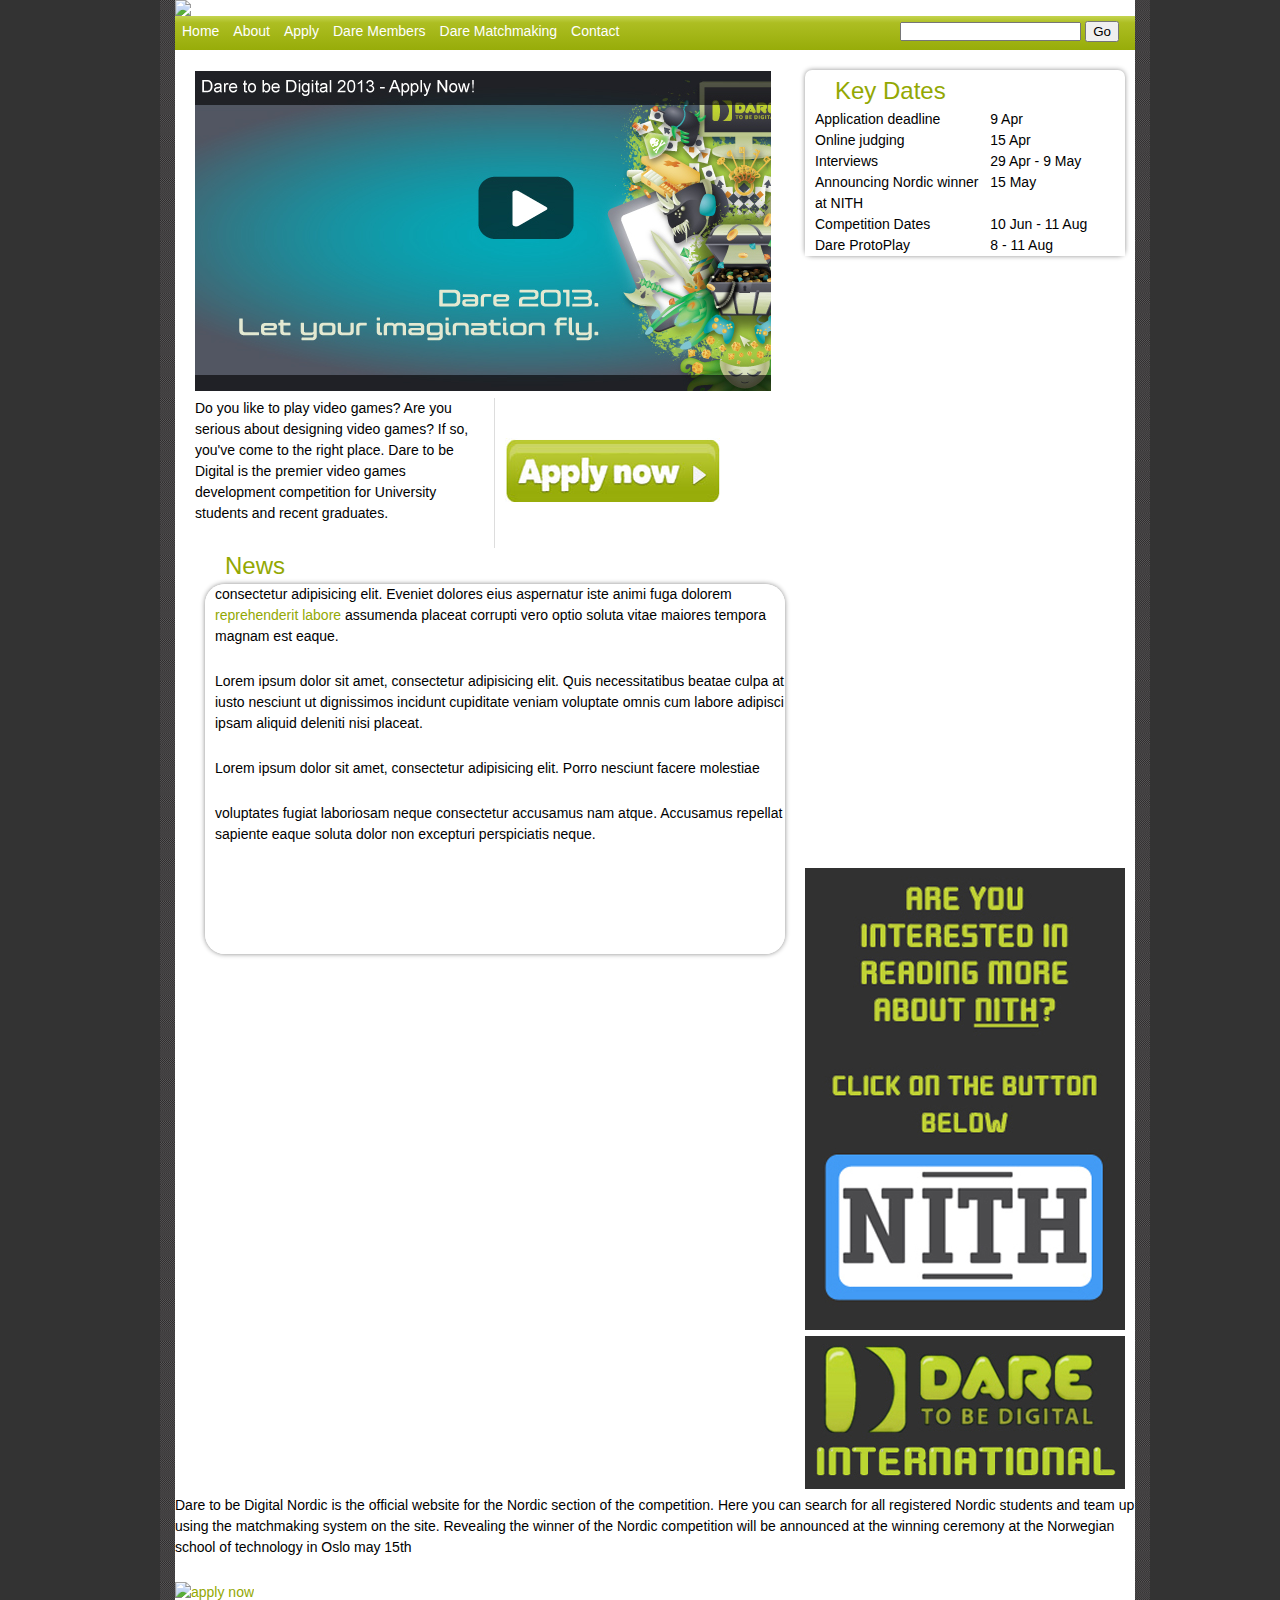
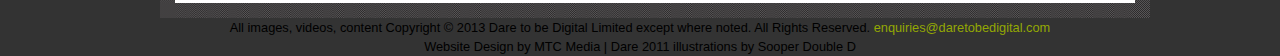
==== index.html @ fe2d6dc6 "about fix + youtube bilde + link" ====
﻿<!DOCTYPE HTML>
<html>
<head>
	<meta charset="UTF-8">
    <title>Dare to be Digital Nordic</title>
	<link rel="stylesheet" href="css/main.css" />
	<script type="text/javascript" src="http://ajax.googleapis.com/ajax/libs/jquery/1.4/jquery.min.js"></script>
	<script type="text/javascript" src="fancybox/jquery.fancybox-1.3.4.pack.js"></script>
	<link rel="stylesheet" type="text/css" href="fancybox/jquery.fancybox-1.3.4.css" media="screen" />
    <script type="text/javascript" src="fancybox/video.js"></script>
</head>

<body>
<div id="fb-root"></div>

<!-- Content wrapper -->
    <div id="wrapper">
<!-- Banner Top -->
	<header id="top">
		<div><img src="img/header_nordic1.jpg" alt="banner top"/></div>
	</header>

<!-- navi menue top -->
	<div class="navi-top cf">
    <ul>
        <li class="navi-object Home"><a href="index.html">Home</a></li>
        <li class="navi-object About"><a href="about.html">About</a></li>
        <li class="navi-object Apply"><a href="apply.html">Apply</a></li>
		<li class="navi-object Dare Members"><a href="daremembers.html">Dare Members</a></li>
		<li class="navi-object Dare Matchmaking"><a href="darematchmaking.html">Dare Matchmaking</a></li>
		<li class="navi-object Contact"><a href="contact.html">Contact</a></li>
        <li class="search"><form >
            <input type="text" />
                <button class="submit">Go</button>
        </form></li>
    </ul>
</div>
	
	<div class="content cf">
	
		<div class="primary-content">
    
    <!-- youtube link-->   <br>
	
	<a class="video"  title="Dare to be Digital - apply now" href="http://youtube.googleapis.com/v/7r63s5dVTlA?rel=0;autoplay=1"><img src="img/dareapplynowvideo.png" alt="youtubepicture" /></a>
	
<!-- section test mandag kveld. husk fiks bugg med høyde fjern br og legg til klasse navn -->    
	<div class="test cf main">
		<div class="textsection">	
			<p>Do you like to play video games? Are you serious about designing video games? If so, you've come to the right place. Dare to be Digital is the premier video games development competition for University students and recent graduates.</p>
		</div>
		<div class="illustration">
			<a href="http://www.daretobedigital.com/d2bd/login-or-register/login.php?accesscheck=apply-2013"><img src="img/applynowsmall.jpg" alt="apply now"></a>
		</div>
	</div>	
	<!-- end of section test fra mandag -->	
	
		<h2>News</h2>	
		<div id="newsbox">
            <ul class="newsfeed">
	            <li><p>consectetur adipisicing elit. Eveniet dolores eius aspernatur iste animi fuga dolorem <a href="#">reprehenderit labore</a> assumenda placeat corrupti vero optio soluta vitae maiores tempora magnam est eaque.</p></li>
                <li><p>Lorem ipsum dolor sit amet, consectetur adipisicing elit. Quis necessitatibus beatae culpa at iusto nesciunt ut dignissimos incidunt cupiditate veniam voluptate omnis cum labore adipisci ipsam aliquid deleniti nisi placeat.</p></li>
                <li><p>Lorem ipsum dolor sit amet, consectetur adipisicing elit. Porro nesciunt facere molestiae</p> <p>voluptates fugiat laboriosam neque consectetur accusamus nam atque. Accusamus repellat sapiente eaque soluta dolor non excepturi perspiciatis neque.</p></li>
            </ul>
		</div>
            
	    </div>
	    <div class="sidebar">

	        <div class="events">
                <h2>Key Dates</h2>
	            <table>
	                <tr>
	                    <td>Application deadline</td>
	                    <td>9 Apr</td>
	                </tr>
	                <tr>
	                    <td>Online judging</td>
	                    <td>15 Apr</td>
	                </tr>
	                <tr>
	                    <td>Interviews</td>
	                    <td>29 Apr - 9 May</td>
	                </tr>
	                <tr>
	                    <td>Announcing Nordic winner at NITH</td><!-- byttet ut "it req" skal denne tas med? -->
	                    <td>15 May</td>
	                </tr>
	                <tr>
	                    <td>Competition Dates</td>
	                    <td>10 Jun - 11 Aug</td>
	                </tr>
	                <tr>
	                    <td>Dare ProtoPlay</td>
	                    <td>8 - 11 Aug</td>
	                </tr>
	            </table>
			
	        </div><!-- events end -->
				<iframe src="//www.facebook.com/plugins/likebox.php?href=http%3A%2F%2Fwww.facebook.com%2Fdarenordic&amp;width=320&amp;height=558&amp;show_faces=true&amp;colorscheme=light&amp;stream=true&amp;border_color&amp;header=false" scrolling="no" frameborder="0" style="border:none; overflow:hidden; width:320px; height:558px;" allowTransparency="true"></iframe>				<div class ="nith_add">
					<div class ="nith_add">
					<a href="http://nith.no/english"><img src="img/nithbutton.jpg" alt="NITH add"></a>
				</div>
				<div class="dareinternational_add">
					<a href="http://www.daretobedigital.com/index.php"><img src="img/dareint.jpg" alt="Dare international add"></a>
				</div>
				</div>
			</div><!-- sidebar end -->
			
	</div><!-- content end -->
			<p>Dare to be Digital Nordic is the official website for the Nordic section of the competition. Here you can search for all registered Nordic students and team up using the matchmaking system on the site. Revealing the winner of the Nordic competition will be announced at the winning ceremony at the Norwegian school of technology in Oslo may 15th</p>
			<a href="http://www.daretobedigital.com/d2bd/login-or-register/login.php?accesscheck=apply-2013">
    <img src="img/applynow.jpg" alt="apply now">
	</a>
	</div><!-- wrapper end -->
	
	<!-- footer wraper -->
	<div class="footer">
		<center>All images, videos, content Copyright © 2013 Dare to be Digital Limited except where noted. All Rights Reserved. <a href="mailto:enquiries@daretobedigital.com">enquiries@daretobedigital.com</a> <br />
		Website Design by MTC Media | Dare 2011 illustrations by Sooper Double D</center>
	</div><!-- footer end -->
	
</body>

</html>
---- css/main.css ----
/* ---------------------
    RESET AND SET DEFAULTS
 --------------------- */
 
/* http://meyerweb.com/eric/tools/css/reset/ 
   v2.0 | 20110126
   License: none (public domain)
*/

html, body, div, span, applet, object, iframe,
h1, h2, h3, h4, h5, h6, p, blockquote, pre,
a, abbr, acronym, address, big, cite, code,
del, dfn, em, img, ins, kbd, q, s, samp,
small, strike, strong, sub, sup, tt, var,
b, u, i, center,
dl, dt, dd, ol, ul, li,
fieldset, form, label, legend,
table, caption, tbody, tfoot, thead, tr, th, td,
article, aside, canvas, details, embed, 
figure, figcaption, footer, header, hgroup, 
menu, nav, output, ruby, section, summary,
time, mark, audio, video {
	margin: 0;
	padding: 0;
	border: 0;
	font-size: 100%;
	font: inherit;
	vertical-align: baseline;
}
/* HTML5 display-role reset for older browsers */
article, aside, details, figcaption, figure, 
footer, header, hgroup, menu, nav, section {
	display: block;
}
body {
	line-height: 1;
}
ol, ul {
	list-style: none;
}
blockquote, q {
	quotes: none;
}
blockquote:before, blockquote:after,
q:before, q:after {
	content: '';
	content: none;
}
table {
	border-collapse: collapse;
	border-spacing: 0;
}
/* Clearfix */
.cf:before,.cf:after {
    content: "";
    display: table;
}

.cf:after {
    clear: both;
}

.cf {
    zoom: 1;
}
/* ---------------------
    HEADER
 --------------------- */
#top {
    width: 100%;
    font-size: 0;
}
#top > div {
    margin: 0 auto;
}
#top > div > img {
    height: 132px;
}
/* ---------------------
    MAIN CONTENT/Layout
 --------------------- */
#wrapper {
	width: 960px;
	margin: 0 auto;
	position: relative;
	background-color: #fff;
	border-top: 0px;
	border-bottom: 15px solid transparent;
	border-left: 15px solid transparent;
	border-right: 15px solid transparent;
	-webkit-border-image:url(../img/border1.png) 30  round;
	-moz-border-image:url(../img/border1.png) 30  round;
	border-image:url(../img/border1.png) 30  round;
}
/* Base*/
body {
	background-color: #333;
	margin: 0 auto;
    width: 960px;
    font: 14px/1.5 normal Helvetica, Arial, Sans-serif;
}
/* Default margin-bottom to 1.5 of font-size */
h1,h2,h3,h4,h5,h6,p,ul,ol,dl,iframe,
blockquote,address,table,fieldset,figure,pre,
.form-fields>li,hgroup {
	margin-top: 0;
	margin-bottom: 24px;
	margin-bottom: 1.5rem
}

#newsbox{
         margin-left: 10px;
         width: 580px;
         height: 370px;
         margin-bottom: 20px;
         border-radius: 20px;
                 box-shadow: 0px 0px 5px 0px #888888;

}

/* Section styles */
.primary-content {
    margin-left: 20px;
    display: inline-block;
    width: 580px;
    float: left;
}

.sidebar {
    display: inline-block;
	margin-top: 20px;
    width: 320px;
    float: right;
    margin-right: 10px;
}



/* Other */
.video-preview {
         margin-left: 20px;
 }

.events {
        border-radius: 7px;
        box-shadow: 0px 0px 5px 0px #919191;
        background-color: #ffffff;
        
 }
.events td, tr:nth-of-type(even) {
        width: 320px;
        background-color: #ffffff;
        padding-left: 10px;

}

h2 {
    font-size: 1.5rem;
    margin-left: 30px;
    margin-bottom: 0px;
	color: rgb(147,168,3);

}

h1 {
	font-size: 2.0rem;
    margin-left: 0px;
    margin-bottom: 0px;
	color: rgb(147,168,3);
}

a {
	color: rgb(147, 168, 3);
	text-decoration: none;
}

a:hover{
	color: #333333;
}

.events h2 {
        text-align:justify;
		color: rgb(147,168,3);
        padding-top: 3px;
 } 


.newsfeed {
    border-radius: 20px;
    width: 580px;
    height: 370px;
    background-color: #ffffff;
}

.newsfeed li {
    margin-left: 10px;
 }

.footer {
    font-size: 0.8rem;
}

strong {
	font-weight: bold;
}
/* ---------------------
    NAVI MENUE
 --------------------- */
.navi-top ul {
	display: block;
	height: 34px;
	width: 960px;
	clear: both;
	margin: 0 auto;

	background: #c4d450; /* Old browsers */
	background: -moz-linear-gradient(top, #c4d450 0%, #adbe22 20%, #97ac09 100%); /* FF3.6+ */
	background: -webkit-gradient(linear, left top, left bottom, color-stop(0%,#c4d450), color-stop(20%,#adbe22), color-stop(100%,#97ac09)); /* Chrome,Safari4+ */
	background: -webkit-linear-gradient(top, #c4d450 0%,#adbe22 20%,#97ac09 100%); /* Chrome10+,Safari5.1+ */
	background: -o-linear-gradient(top, #c4d450 0%,#adbe22 20%,#97ac09 100%); /* Opera 11.10+ */
	background: -ms-linear-gradient(top, #c4d450 0%,#adbe22 20%,#97ac09 100%); /* IE10+ */
	background: linear-gradient(to bottom, #c4d450 0%,#adbe22 20%,#97ac09 100%); /* W3C */
	filter: progid:DXImageTransform.Microsoft.gradient( startColorstr='#c4d450', endColorstr='#97ac09',GradientType=0 ); /* IE6-9 */
}

.navi-top li {
	display: inline-block;
	margin-top: 5px;
}

.navi-top a {
	color: #ffffff;
	text-decoration: none;
	padding: 6px 7px;
	border: none;
}
.navi-top a:hover {
	background: #b2c641; /* Old browsers */
	background: -moz-linear-gradient(top,  #b2c641 0%, #9cb018 20%, #8ea10a 100%); /* FF3.6+ */
	background: -webkit-gradient(linear, left top, left bottom, color-stop(0%,#b2c641), color-stop(20%,#9cb018), color-stop(100%,#8ea10a)); /* Chrome,Safari4+ */
	background: -webkit-linear-gradient(top,  #b2c641 0%,#9cb018 20%,#8ea10a 100%); /* Chrome10+,Safari5.1+ */
	background: -o-linear-gradient(top,  #b2c641 0%,#9cb018 20%,#8ea10a 100%); /* Opera 11.10+ */
	background: -ms-linear-gradient(top,  #b2c641 0%,#9cb018 20%,#8ea10a 100%); /* IE10+ */
	background: linear-gradient(to bottom,  #b2c641 0%,#9cb018 20%,#8ea10a 100%); /* W3C */
	filter: progid:DXImageTransform.Microsoft.gradient( startColorstr='#b2c641', endColorstr='#8ea10a',GradientType=0 ); /* IE6-9 */
	border: none;
}

.navi-object {
	float: left;
}

.search {
	float: right;
	margin-right: 1rem;
}

.search input {
	font-size: $fontSize*0.9;
	margin: 0;
	padding: 0;
}

/* HOME */
.textsection {
	width: 290px;
    float: left;
    border-right: 1px solid #ddd;
    padding-right: 9px;
    margin-right: 10px;
}

.illustration {
    width: 270px;
    float: right;
}

.main .illustration {
	margin-top: 40px;
}

/* CONTACT */
.contactphoto {
	float: right;
}

/* ABOUT */
.benefits li:before {
	position: aboslute;
	margin-right: 10px;
	content: url(../img/listitem.png);
}

.benefits li {
	margin-bottom: 5px;
}

.half-section a {
    display: inline-block;
}

.half-section img {
    max-width: 290px;
}

.half-section a:first-of-type {
    margin-right: 10px;
    padding-right: 9px;
    border-right: 1px solid #ddd;
}
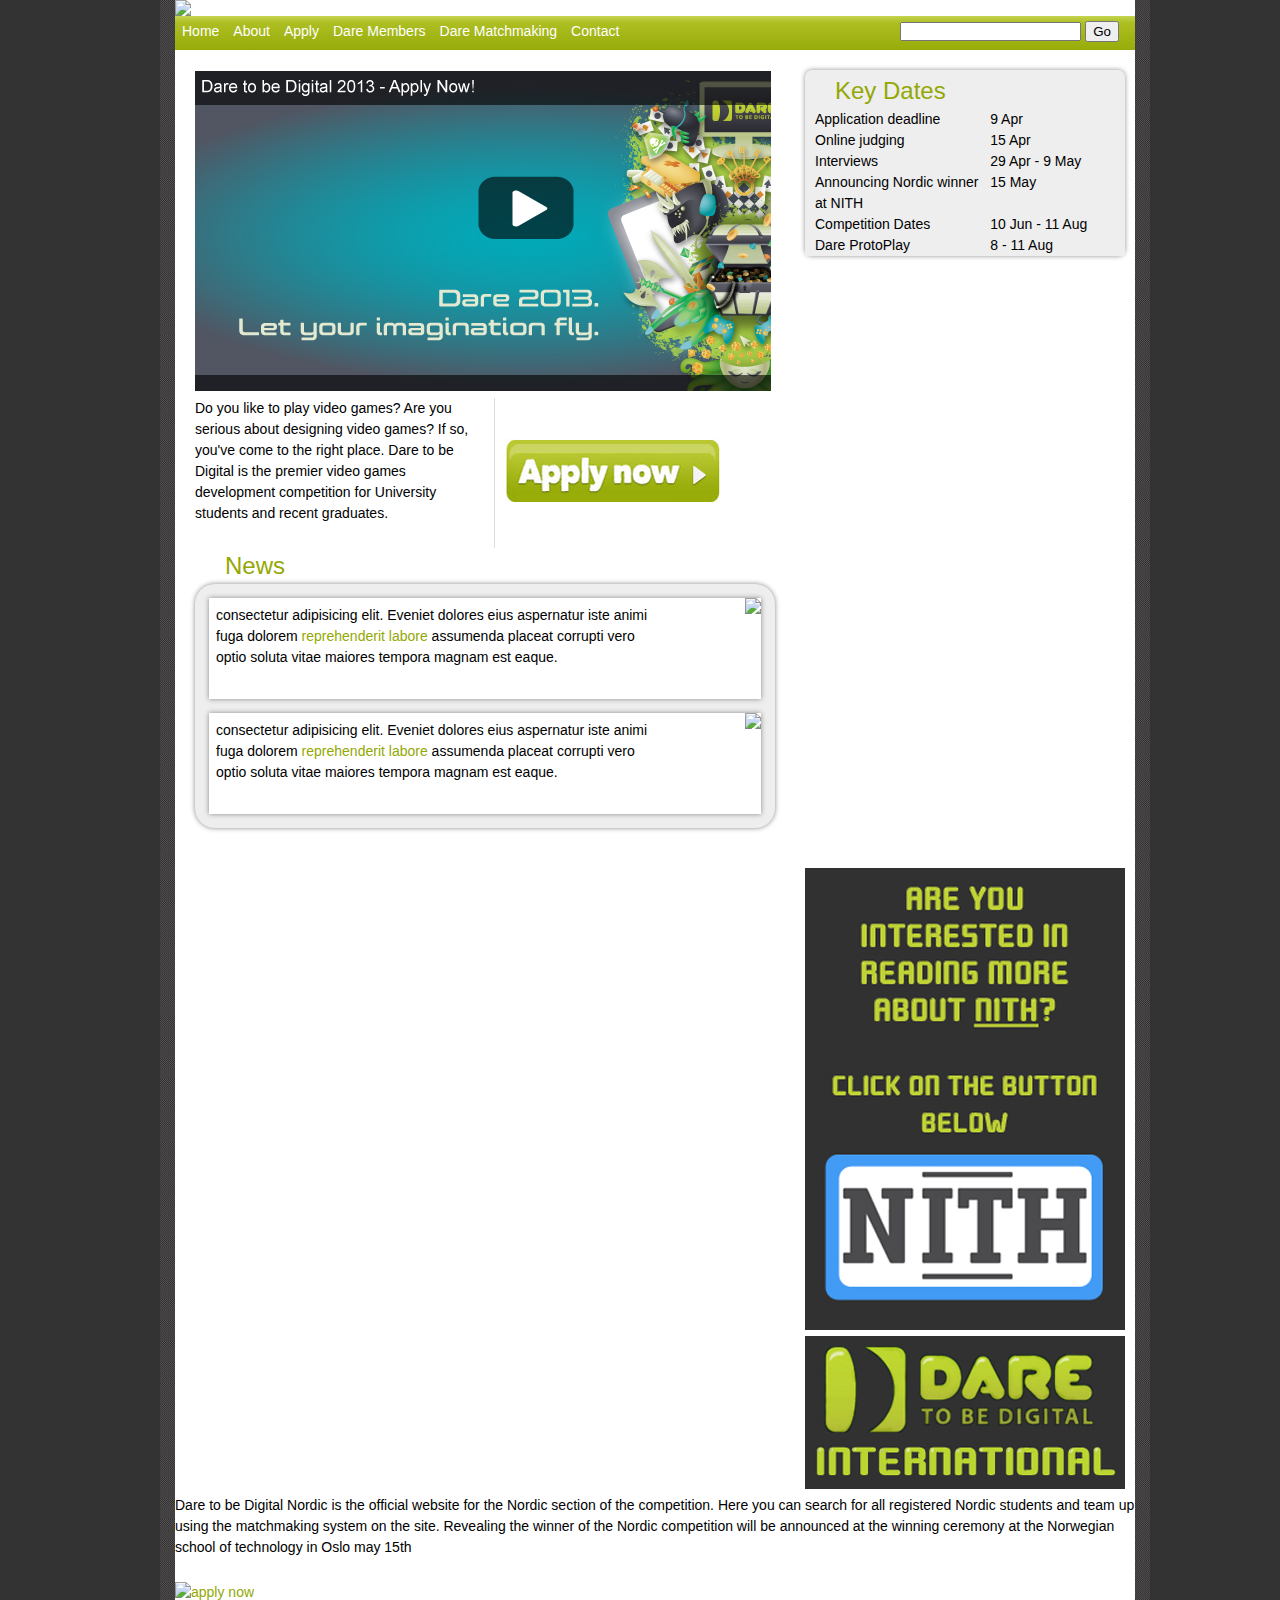
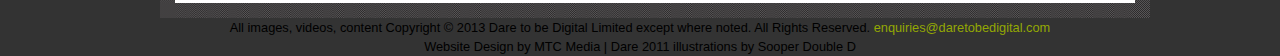
==== commit f20debeb: "newsfeed i home fix" ====
--- a/index.html
+++ b/index.html
@@ -56,12 +56,15 @@
 	<!-- end of section test fra mandag -->	
 	
 		<h2>News</h2>	
-		<div id="newsbox">
-            <ul class="newsfeed">
-	            <li><p>consectetur adipisicing elit. Eveniet dolores eius aspernatur iste animi fuga dolorem <a href="#">reprehenderit labore</a> assumenda placeat corrupti vero optio soluta vitae maiores tempora magnam est eaque.</p></li>
-                <li><p>Lorem ipsum dolor sit amet, consectetur adipisicing elit. Quis necessitatibus beatae culpa at iusto nesciunt ut dignissimos incidunt cupiditate veniam voluptate omnis cum labore adipisci ipsam aliquid deleniti nisi placeat.</p></li>
-                <li><p>Lorem ipsum dolor sit amet, consectetur adipisicing elit. Porro nesciunt facere molestiae</p> <p>voluptates fugiat laboriosam neque consectetur accusamus nam atque. Accusamus repellat sapiente eaque soluta dolor non excepturi perspiciatis neque.</p></li>
-            </ul>
+		<div class="news cf">
+            <div class="news-section cf">
+				<img src="http://www.daretobedigital.com/d2bd/dare/images/sponsors/scroll/1299508721ScottishGovt.jpg" />
+	            <p>consectetur adipisicing elit. Eveniet dolores eius aspernatur iste animi fuga dolorem <a href="#">reprehenderit labore</a> assumenda placeat corrupti vero optio soluta vitae maiores tempora magnam est eaque.</p>
+            </div>
+            <div class="news-section cf">
+				<img src="http://www.daretobedigital.com/d2bd/dare/images/sponsors/scroll/1299508721ScottishGovt.jpg" />
+	            <p>consectetur adipisicing elit. Eveniet dolores eius aspernatur iste animi fuga dolorem <a href="#">reprehenderit labore</a> assumenda placeat corrupti vero optio soluta vitae maiores tempora magnam est eaque.</p>
+            </div>
 		</div>
             
 	    </div>
--- a/css/main.css
+++ b/css/main.css
@@ -109,13 +109,36 @@
 }
 
 #newsbox{
-         margin-left: 10px;
-         width: 580px;
-         height: 370px;
-         margin-bottom: 20px;
-         border-radius: 20px;
-                 box-shadow: 0px 0px 5px 0px #888888;
-
+	margin-left: 10px;
+	width: 580px;
+	height: 370px;
+	margin-bottom: 20px;
+	border-radius: 20px;
+	box-shadow: 0px 0px 5px 0px #888888;
+}
+
+.news {
+    background: #eeeeee;
+    width: 580px;
+	border-radius: 20px;
+	box-shadow: 0px 0px 5px 0px #888888;
+}
+
+.news-section {
+    background: #ffffff;
+    margin: 1em;
+	box-shadow: 0px 0px 5px 0px #888888;
+}
+
+.news-section p {
+	padding: .5em;
+    float: left;
+    width: 450px;
+}
+
+.news-section img {
+    float: right;
+    max-width: 100px;
 }
 
 /* Section styles */
@@ -144,12 +167,12 @@
 .events {
         border-radius: 7px;
         box-shadow: 0px 0px 5px 0px #919191;
-        background-color: #ffffff;
+        background-color: #eee;
         
  }
 .events td, tr:nth-of-type(even) {
         width: 320px;
-        background-color: #ffffff;
+        background-color: #eee;
         padding-left: 10px;
 
 }
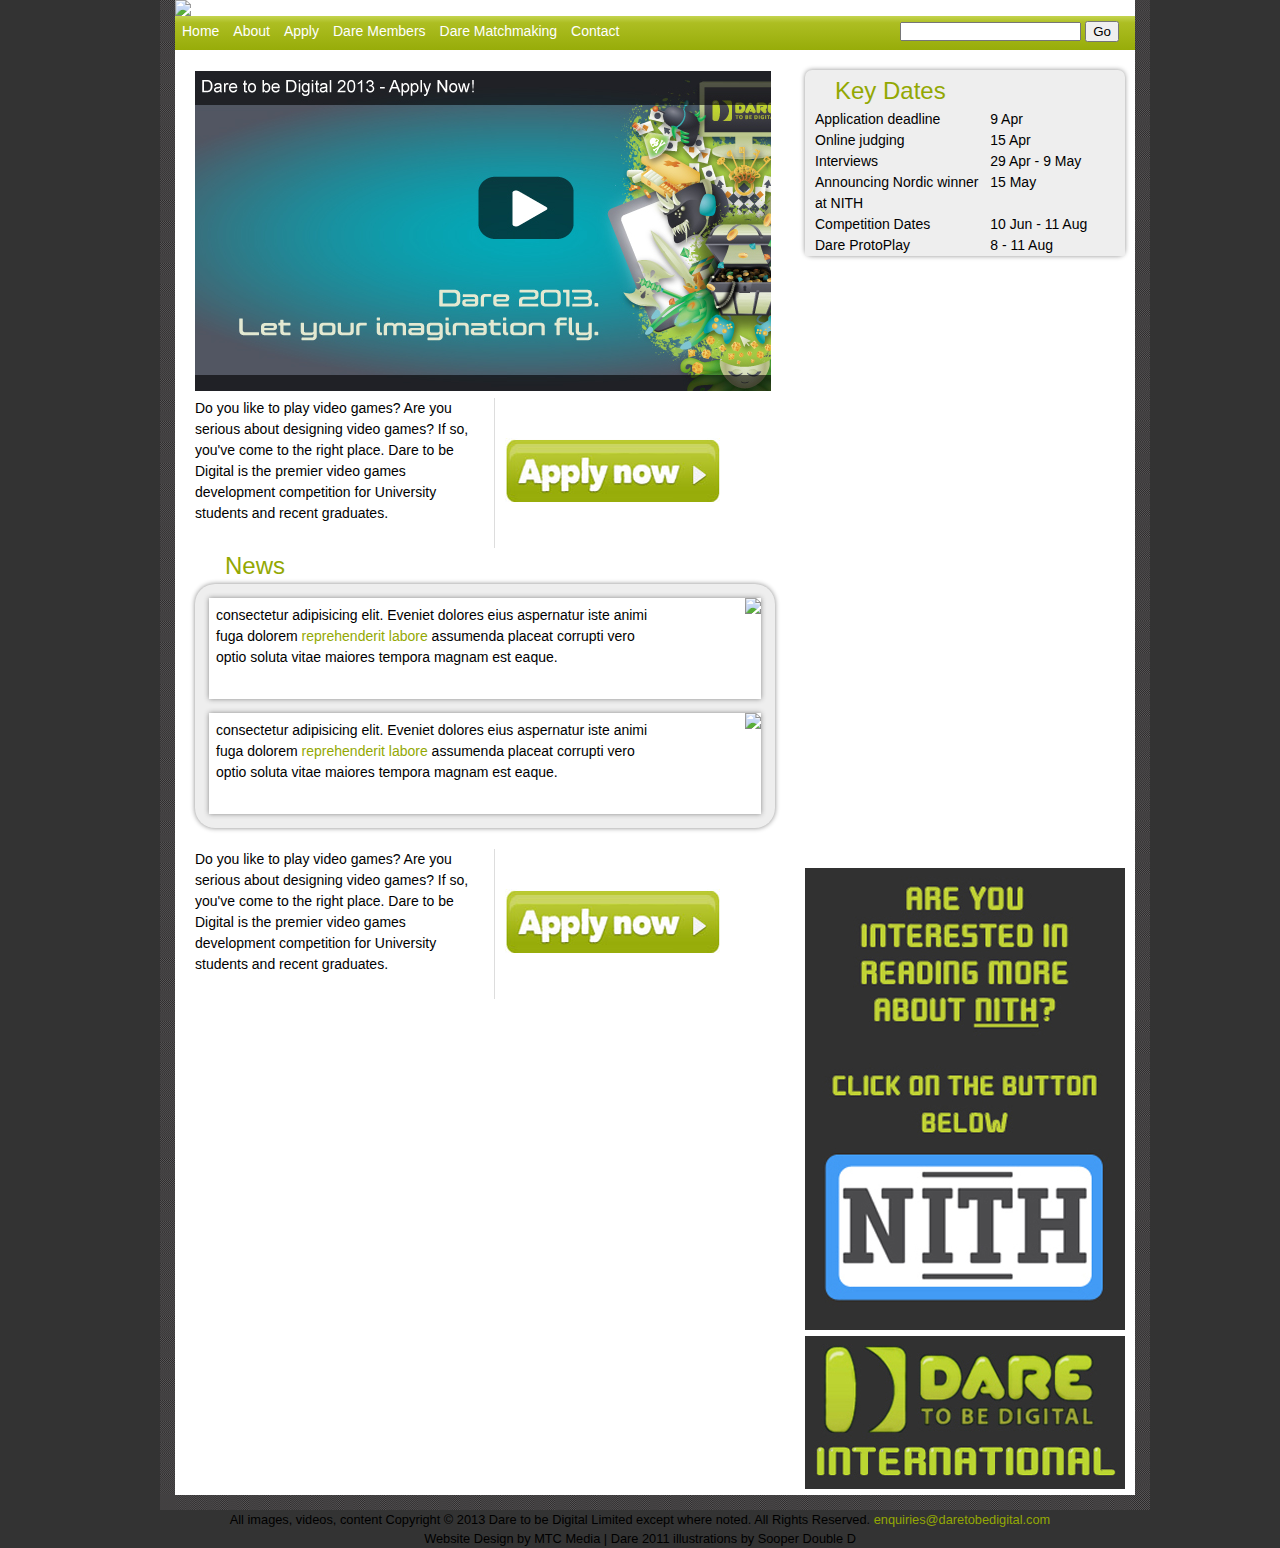
==== commit 5331802d: "ferdig html og css tekst mangler" ====
--- a/index.html
+++ b/index.html
@@ -66,7 +66,18 @@
 	            <p>consectetur adipisicing elit. Eveniet dolores eius aspernatur iste animi fuga dolorem <a href="#">reprehenderit labore</a> assumenda placeat corrupti vero optio soluta vitae maiores tempora magnam est eaque.</p>
             </div>
 		</div>
-            
+            <br/>
+			<!-- section test mandag kveld. husk fiks bugg med høyde fjern br og legg til klasse navn -->    
+	<div class="test cf main">
+		<div class="textsection">	
+			<p>Do you like to play video games? Are you serious about designing video games? If so, you've come to the right place. Dare to be Digital is the premier video games development competition for University students and recent graduates.</p>
+		</div>
+		<div class="illustration">
+			<a href="http://www.daretobedigital.com/d2bd/login-or-register/login.php?accesscheck=apply-2013"><img src="img/applynowsmall.jpg" alt="apply now"></a>
+		</div>
+	</div>	
+	<!-- end of section test fra mandag -->	
+			
 	    </div>
 	    <div class="sidebar">
 
@@ -111,11 +122,8 @@
 			</div><!-- sidebar end -->
 			
 	</div><!-- content end -->
-			<p>Dare to be Digital Nordic is the official website for the Nordic section of the competition. Here you can search for all registered Nordic students and team up using the matchmaking system on the site. Revealing the winner of the Nordic competition will be announced at the winning ceremony at the Norwegian school of technology in Oslo may 15th</p>
-			<a href="http://www.daretobedigital.com/d2bd/login-or-register/login.php?accesscheck=apply-2013">
-    <img src="img/applynow.jpg" alt="apply now">
-	</a>
-	</div><!-- wrapper end -->
+	
+		</div><!-- wrapper end -->
 	
 	<!-- footer wraper -->
 	<div class="footer">
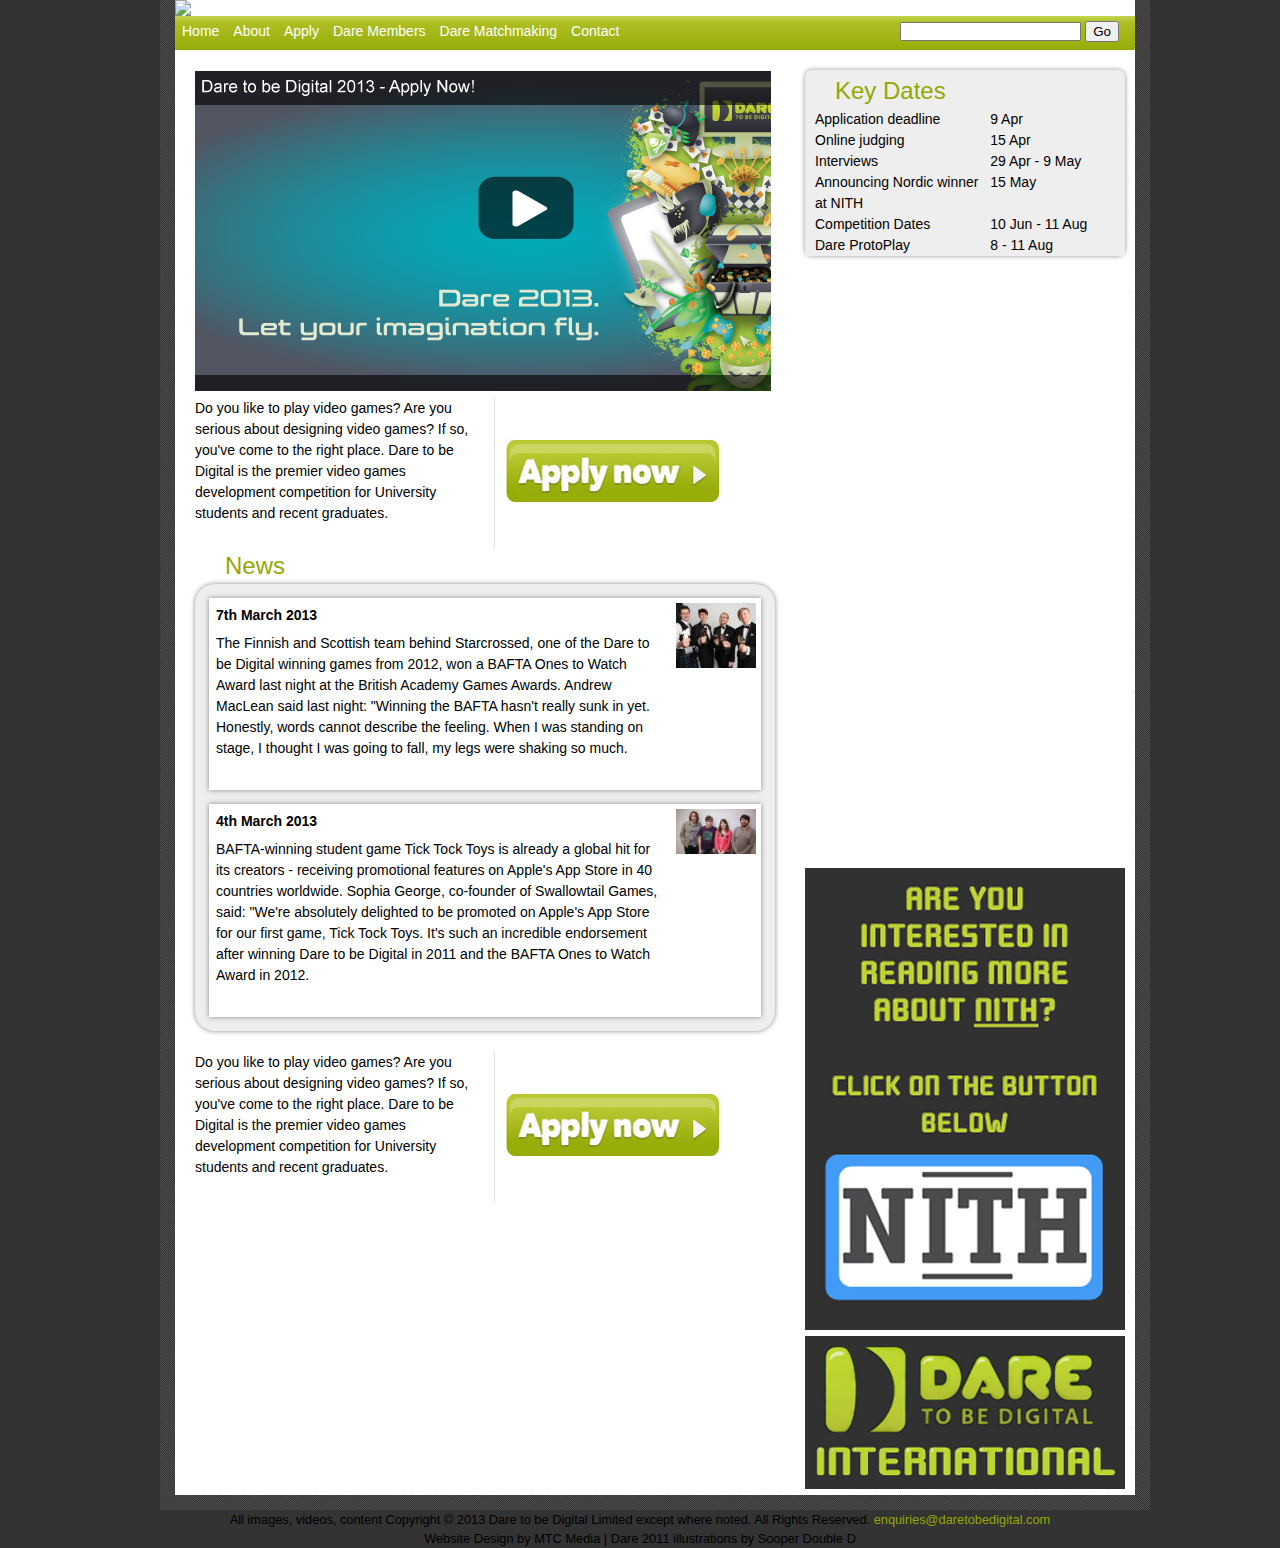
==== commit c10fee69: "newsfeed fix" ====
--- a/index.html
+++ b/index.html
@@ -58,12 +58,16 @@
 		<h2>News</h2>	
 		<div class="news cf">
             <div class="news-section cf">
-				<img src="http://www.daretobedigital.com/d2bd/dare/images/sponsors/scroll/1299508721ScottishGovt.jpg" />
-	            <p>consectetur adipisicing elit. Eveniet dolores eius aspernatur iste animi fuga dolorem <a href="#">reprehenderit labore</a> assumenda placeat corrupti vero optio soluta vitae maiores tempora magnam est eaque.</p>
+			<img src="img/440_1thumb.jpg" />
+				<strong>7th March 2013</strong>
+	            <p>The Finnish and Scottish team behind Starcrossed, one of the Dare to be Digital winning games from 2012, won a BAFTA Ones to Watch Award last night at the British Academy Games Awards. Andrew MacLean said last night: "Winning the BAFTA hasn't really sunk in yet. Honestly, words cannot describe the feeling. When I was standing on stage, I thought I was going to fall, my legs were shaking so much.</p>
             </div>
             <div class="news-section cf">
-				<img src="http://www.daretobedigital.com/d2bd/dare/images/sponsors/scroll/1299508721ScottishGovt.jpg" />
-	            <p>consectetur adipisicing elit. Eveniet dolores eius aspernatur iste animi fuga dolorem <a href="#">reprehenderit labore</a> assumenda placeat corrupti vero optio soluta vitae maiores tempora magnam est eaque.</p>
+				<img src="img/439_2thumb.jpg" />
+	            <strong>4th March 2013</strong>
+				<p>BAFTA-winning student game Tick Tock Toys is already a global hit for its creators - receiving promotional features on Apple's App Store in 40 countries worldwide.
+					Sophia George, co-founder of Swallowtail Games, said: "We're absolutely delighted to be promoted on Apple's App Store for our first game, Tick Tock Toys. 
+						It's such an incredible endorsement after winning Dare to be Digital in 2011 and the BAFTA Ones to Watch Award in 2012.</p>
             </div>
 		</div>
             <br/>
--- a/css/main.css
+++ b/css/main.css
@@ -136,9 +136,18 @@
     width: 450px;
 }
 
+.news-section strong {
+	padding: .5em;
+	padding-bottom: 0;
+    float: left;
+    width: 450px;
+}
+
 .news-section img {
     float: right;
-    max-width: 100px;
+    max-width: 80px;
+	margin-top: 5px;
+	margin-right: 5px;
 }
 
 /* Section styles */
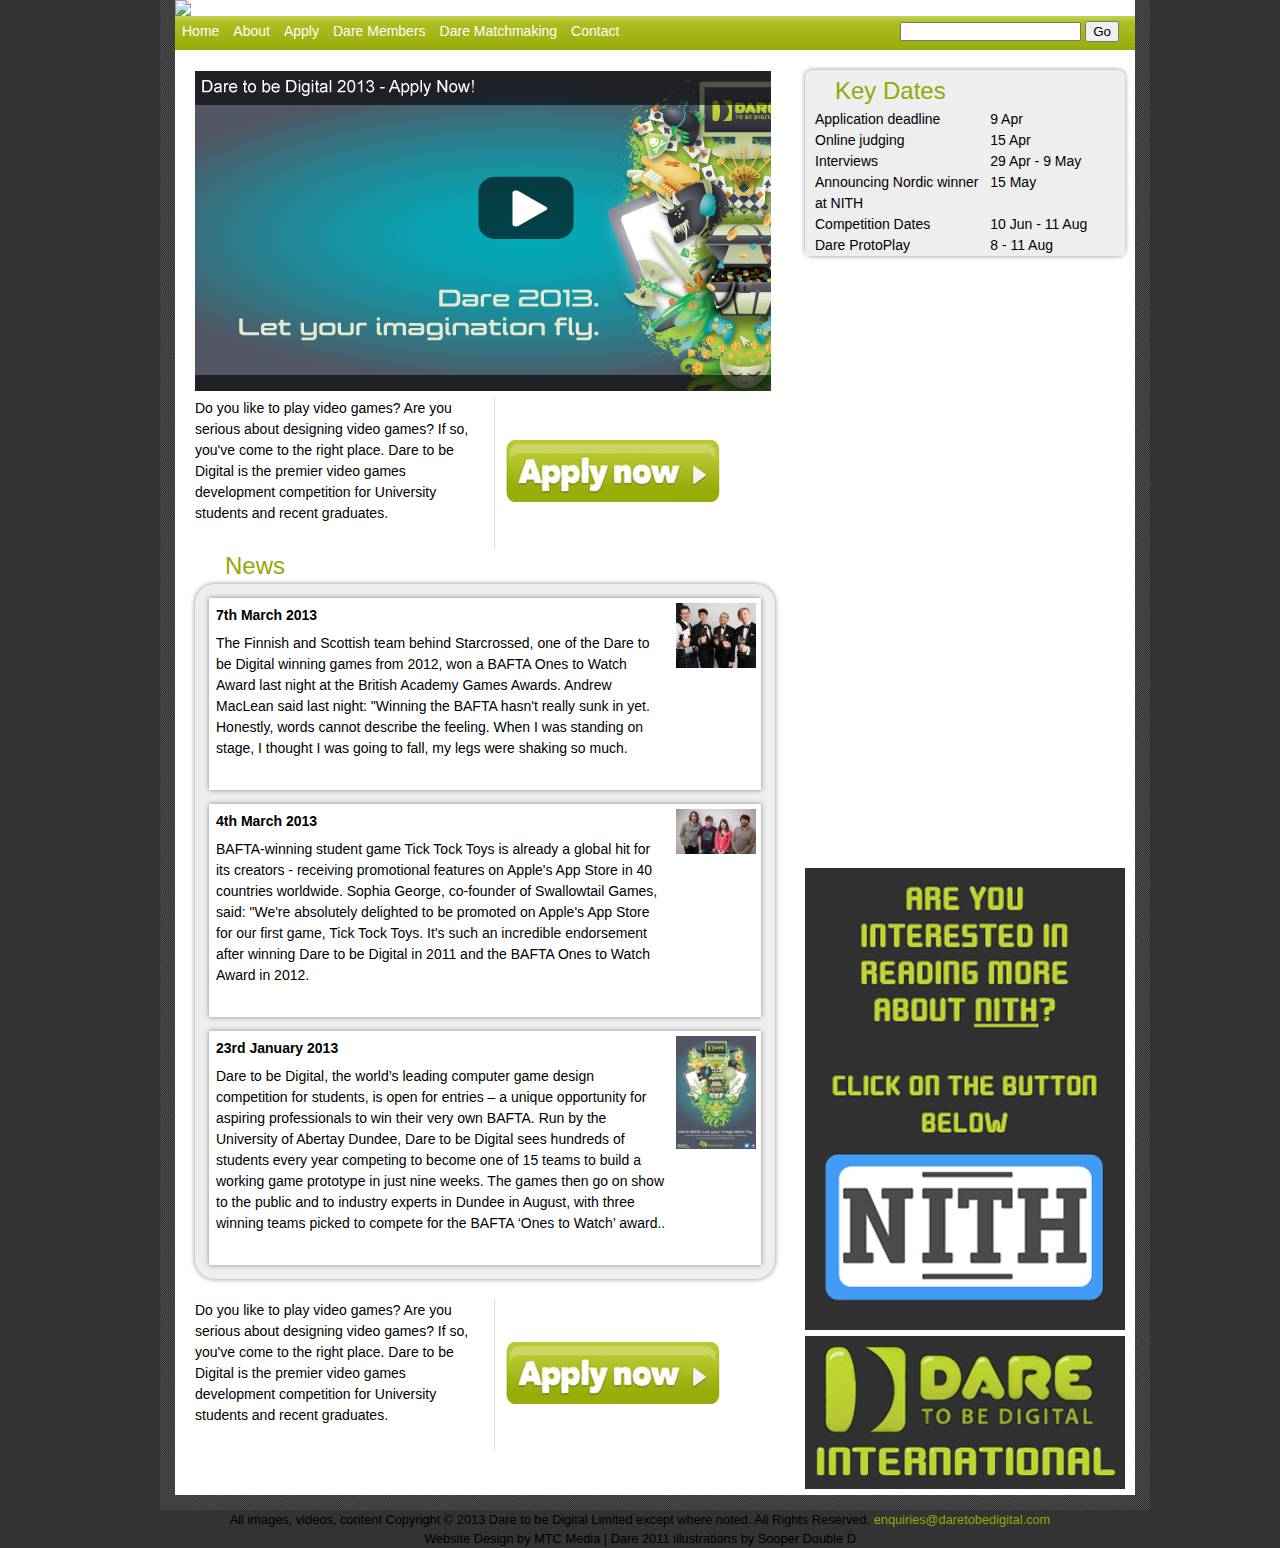
==== commit c89314c0: "added new news" ====
--- a/index.html
+++ b/index.html
@@ -69,6 +69,11 @@
 					Sophia George, co-founder of Swallowtail Games, said: "We're absolutely delighted to be promoted on Apple's App Store for our first game, Tick Tock Toys. 
 						It's such an incredible endorsement after winning Dare to be Digital in 2011 and the BAFTA Ones to Watch Award in 2012.</p>
             </div>
+			<div class="news-section cf">
+				<img src="img/438_2thumb.jpg" />
+	            <strong>23rd January 2013 </strong>
+				<p>Dare to be Digital, the world’s leading computer game design competition for students, is open for entries – a unique opportunity for aspiring professionals to win their very own BAFTA. Run by the University of Abertay Dundee, Dare to be Digital sees hundreds of students every year competing to become one of 15 teams to build a working game prototype in just nine weeks. The games then go on show to the public and to industry experts in Dundee in August, with three winning teams picked to compete for the BAFTA ‘Ones to Watch’ award..</p>
+            </div>
 		</div>
             <br/>
 			<!-- section test mandag kveld. husk fiks bugg med høyde fjern br og legg til klasse navn -->    
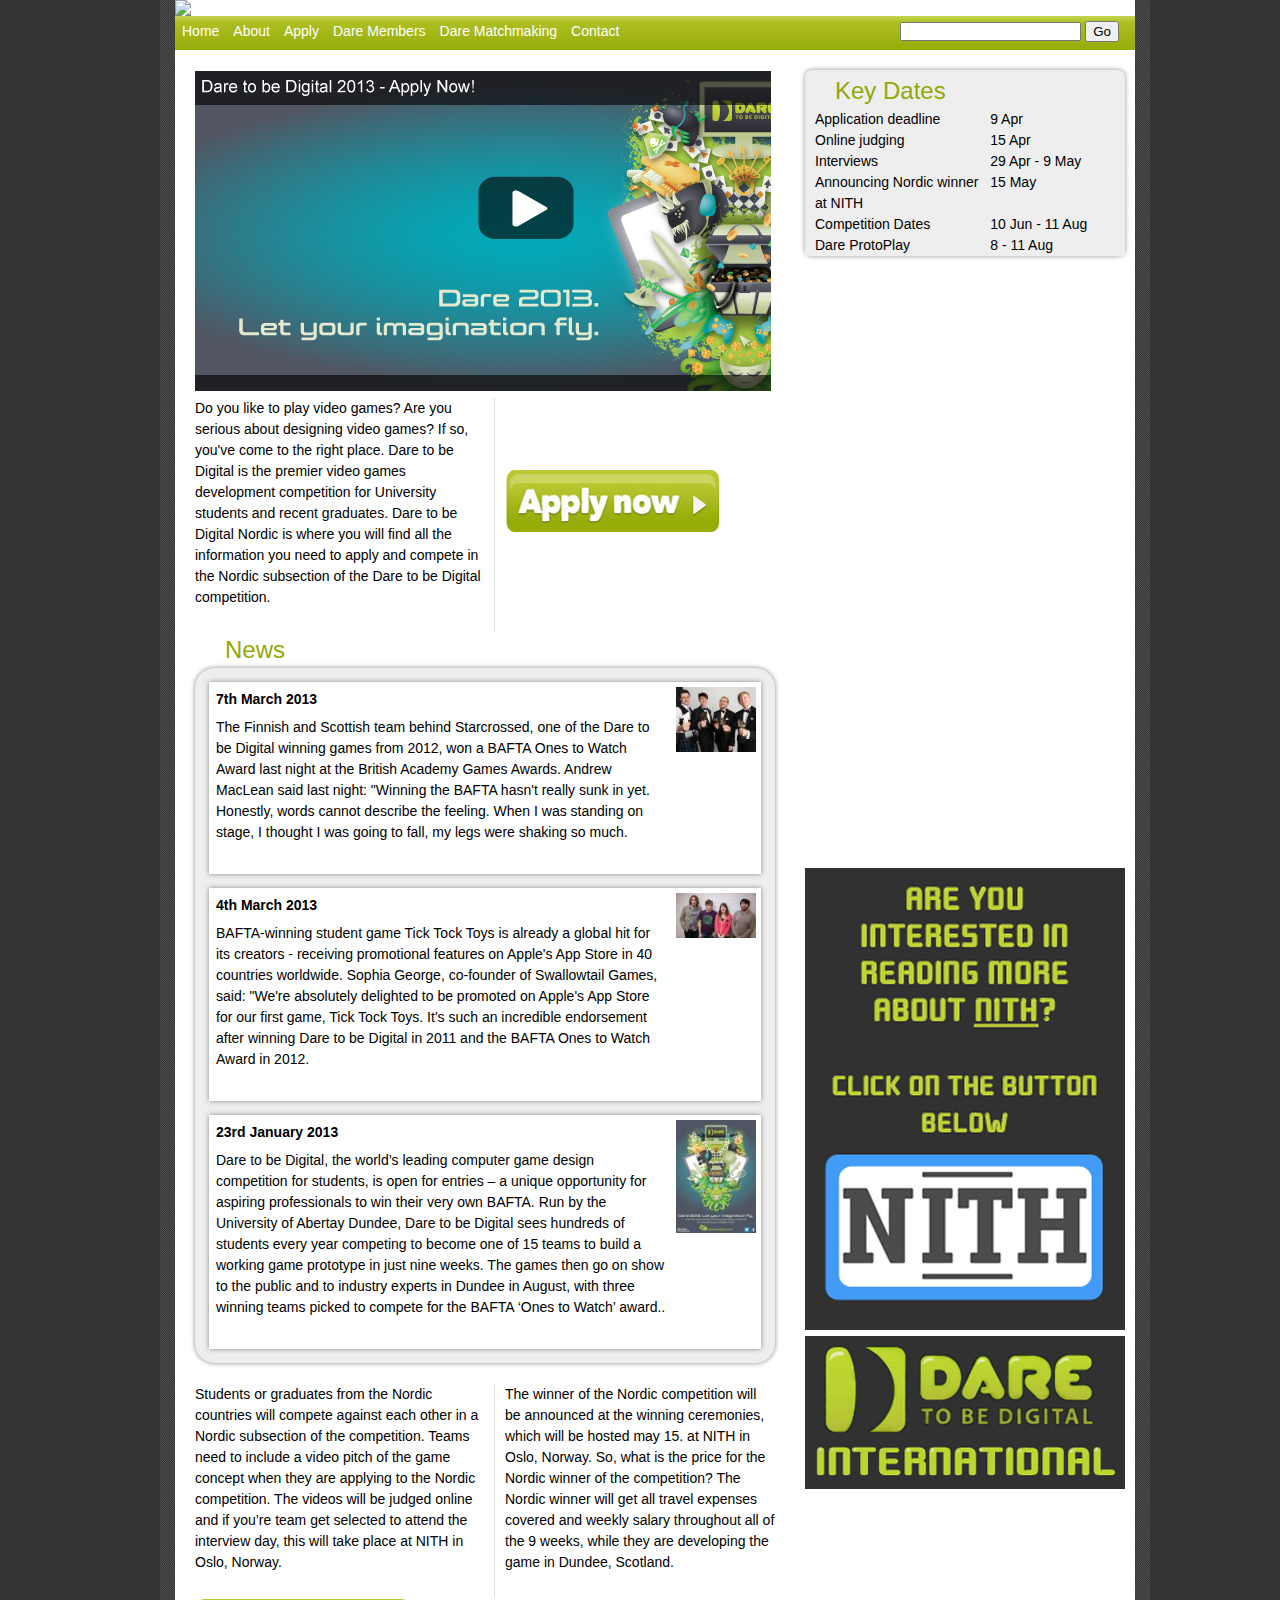
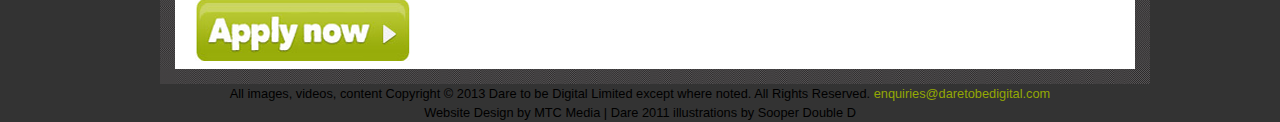
==== commit a0c920ff: "index ass good as done" ====
--- a/index.html
+++ b/index.html
@@ -17,7 +17,7 @@
     <div id="wrapper">
 <!-- Banner Top -->
 	<header id="top">
-		<div><img src="img/header_nordic1.jpg" alt="banner top"/></div>
+		<div><a href="index.html"><img src="img/header_nordic1.jpg" alt="banner top"/></a></div>
 	</header>
 
 <!-- navi menue top -->
@@ -26,8 +26,8 @@
         <li class="navi-object Home"><a href="index.html">Home</a></li>
         <li class="navi-object About"><a href="about.html">About</a></li>
         <li class="navi-object Apply"><a href="apply.html">Apply</a></li>
-		<li class="navi-object Dare Members"><a href="daremembers.html">Dare Members</a></li>
-		<li class="navi-object Dare Matchmaking"><a href="darematchmaking.html">Dare Matchmaking</a></li>
+		<li class="navi-object Dare Members"><a href="daremembers.php">Dare Members</a></li>
+		<li class="navi-object Dare Matchmaking"><a href="darematchmaking.php">Dare Matchmaking</a></li>
 		<li class="navi-object Contact"><a href="contact.html">Contact</a></li>
         <li class="search"><form >
             <input type="text" />
@@ -47,7 +47,7 @@
 <!-- section test mandag kveld. husk fiks bugg med høyde fjern br og legg til klasse navn -->    
 	<div class="test cf main">
 		<div class="textsection">	
-			<p>Do you like to play video games? Are you serious about designing video games? If so, you've come to the right place. Dare to be Digital is the premier video games development competition for University students and recent graduates.</p>
+			<p>Do you like to play video games? Are you serious about designing video games? If so, you've come to the right place. Dare to be Digital is the premier video games development competition for University students and recent graduates. Dare to be Digital Nordic is where you will find all the information you need to apply and compete in the Nordic subsection of the Dare to be Digital competition.</p>
 		</div>
 		<div class="illustration">
 			<a href="http://www.daretobedigital.com/d2bd/login-or-register/login.php?accesscheck=apply-2013"><img src="img/applynowsmall.jpg" alt="apply now"></a>
@@ -79,14 +79,15 @@
 			<!-- section test mandag kveld. husk fiks bugg med høyde fjern br og legg til klasse navn -->    
 	<div class="test cf main">
 		<div class="textsection">	
-			<p>Do you like to play video games? Are you serious about designing video games? If so, you've come to the right place. Dare to be Digital is the premier video games development competition for University students and recent graduates.</p>
+			<p>Students or graduates from the Nordic countries will compete against each other in a Nordic subsection of the competition. Teams need to include a video pitch of the game concept when they are applying to the Nordic competition. The videos will be judged online and if you’re team get selected to attend the interview day, this will take place at NITH in Oslo, Norway.</p>
 		</div>
-		<div class="illustration">
-			<a href="http://www.daretobedigital.com/d2bd/login-or-register/login.php?accesscheck=apply-2013"><img src="img/applynowsmall.jpg" alt="apply now"></a>
+		<div class="illustration2">
+			The winner of the Nordic competition will be announced at the winning ceremonies, which will be hosted may 15. at NITH in Oslo, Norway. So, what is the price for the Nordic winner of the competition? The Nordic winner will get all travel expenses covered and weekly salary throughout all of the 9 weeks, while they are developing the game in Dundee, Scotland.
 		</div>
 	</div>	
 	<!-- end of section test fra mandag -->	
-			
+			<a href="http://www.daretobedigital.com/d2bd/login-or-register/login.php?accesscheck=apply-2013"><img src="img/applynowsmall.jpg" alt="apply now"></a>
+		
 	    </div>
 	    <div class="sidebar">
 
--- a/css/main.css
+++ b/css/main.css
@@ -307,8 +307,13 @@
     float: right;
 }
 
+.illustration2 {
+    width: 270px;
+    float: right;
+}
+
 .main .illustration {
-	margin-top: 40px;
+	margin-top: 70px;
 }
 
 /* CONTACT */
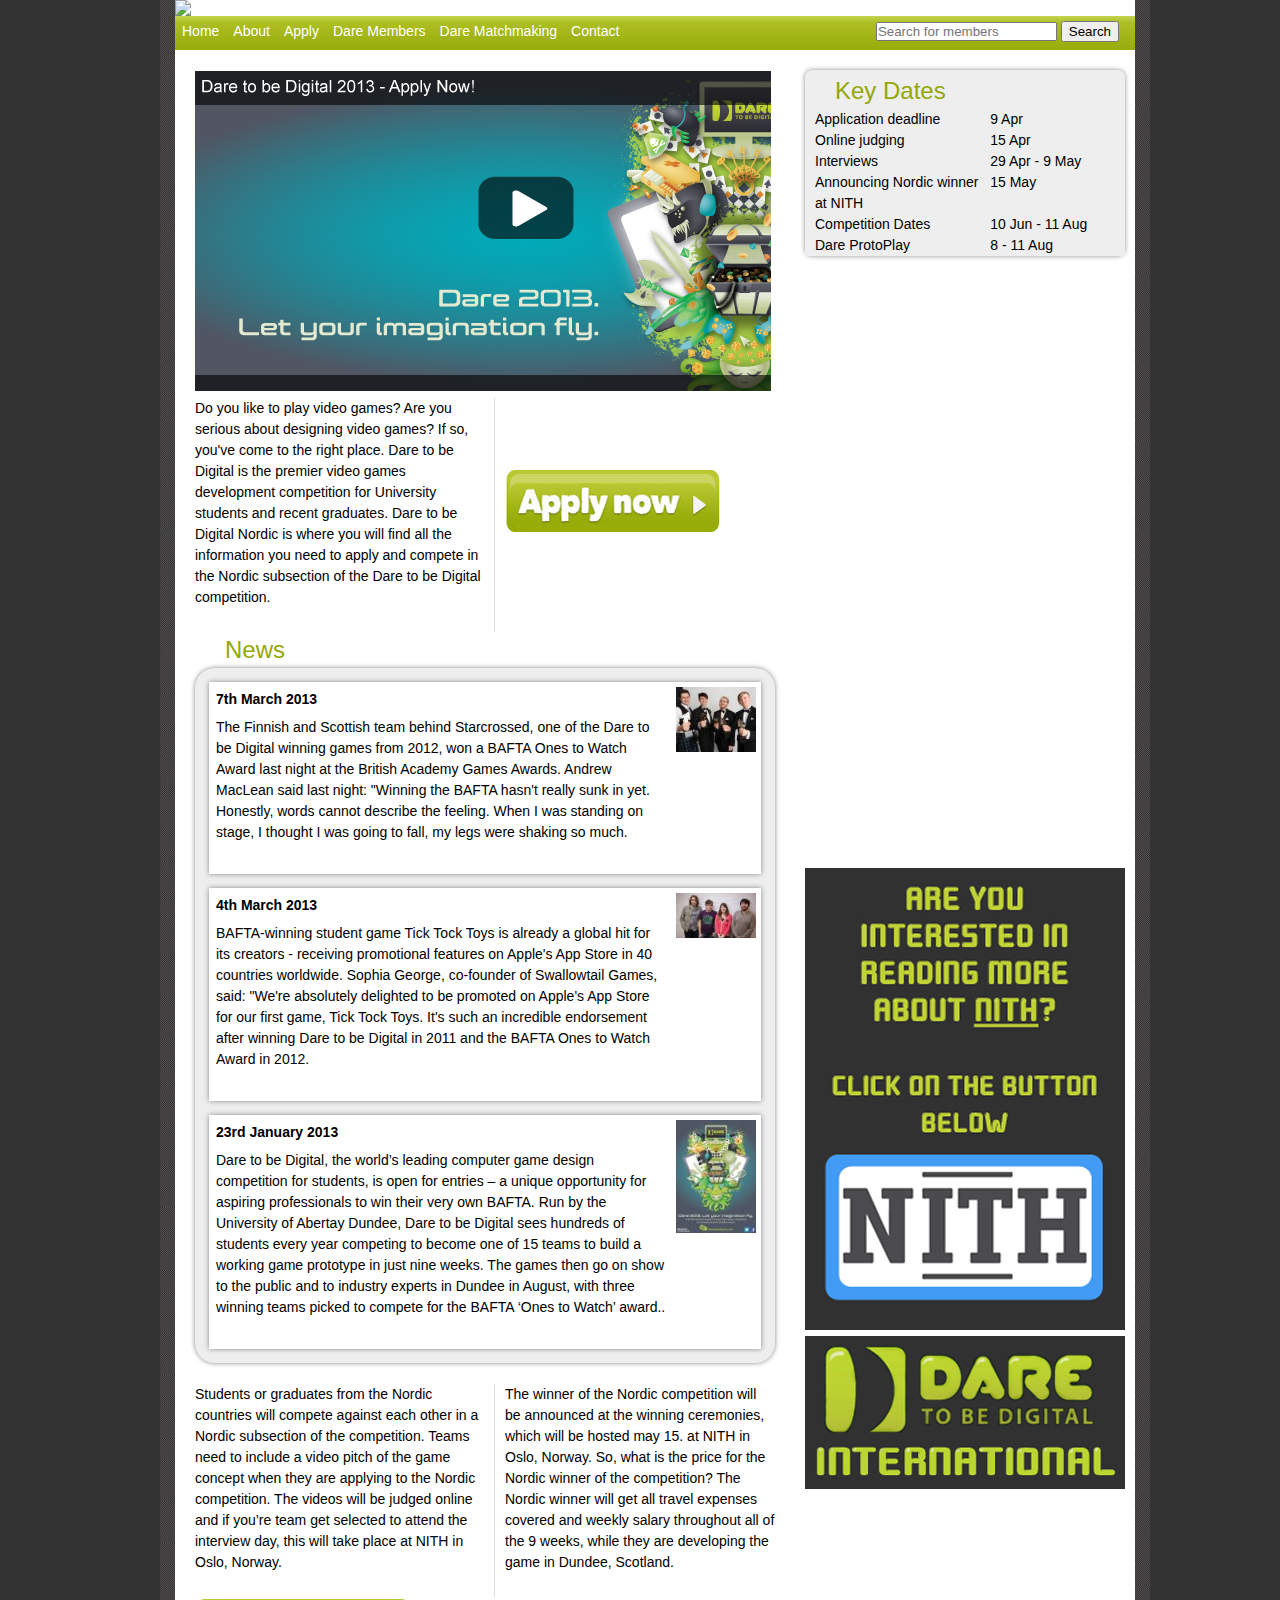
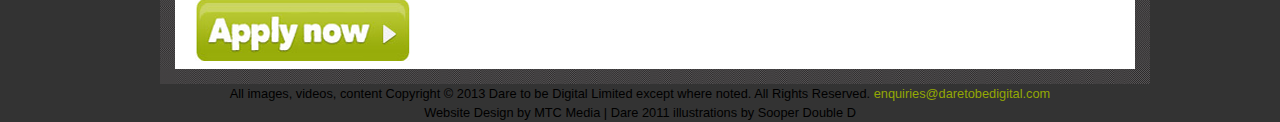
==== commit 5f6b6b67: "Html rydding + css rydding done" ====
--- a/index.html
+++ b/index.html
@@ -9,138 +9,121 @@
 	<link rel="stylesheet" type="text/css" href="fancybox/jquery.fancybox-1.3.4.css" media="screen" />
     <script type="text/javascript" src="fancybox/video.js"></script>
 </head>
-
 <body>
-<div id="fb-root"></div>
-
 <!-- Content wrapper -->
     <div id="wrapper">
 <!-- Banner Top -->
-	<header id="top">
-		<div><a href="index.html"><img src="img/header_nordic1.jpg" alt="banner top"/></a></div>
-	</header>
-
+		<header id="top">
+			<div><a href="index.html"><img src="img/header_nordic1.jpg" alt="banner top"/></a></div>
+		</header>
 <!-- navi menue top -->
-	<div class="navi-top cf">
-    <ul>
-        <li class="navi-object Home"><a href="index.html">Home</a></li>
-        <li class="navi-object About"><a href="about.html">About</a></li>
-        <li class="navi-object Apply"><a href="apply.html">Apply</a></li>
-		<li class="navi-object Dare Members"><a href="daremembers.php">Dare Members</a></li>
-		<li class="navi-object Dare Matchmaking"><a href="darematchmaking.php">Dare Matchmaking</a></li>
-		<li class="navi-object Contact"><a href="contact.html">Contact</a></li>
-        <li class="search"><form >
-            <input type="text" />
-                <button class="submit">Go</button>
-        </form></li>
-    </ul>
-</div>
-	
-	<div class="content cf">
-	
-		<div class="primary-content">
-    
-    <!-- youtube link-->   <br>
-	
-	<a class="video"  title="Dare to be Digital - apply now" href="http://youtube.googleapis.com/v/7r63s5dVTlA?rel=0;autoplay=1"><img src="img/dareapplynowvideo.png" alt="youtubepicture" /></a>
-	
-<!-- section test mandag kveld. husk fiks bugg med høyde fjern br og legg til klasse navn -->    
-	<div class="test cf main">
-		<div class="textsection">	
-			<p>Do you like to play video games? Are you serious about designing video games? If so, you've come to the right place. Dare to be Digital is the premier video games development competition for University students and recent graduates. Dare to be Digital Nordic is where you will find all the information you need to apply and compete in the Nordic subsection of the Dare to be Digital competition.</p>
+		<div class="navi-top cf">
+			<ul>
+				<li class="navi-object Home"><a href="index.html">Home</a></li>
+				<li class="navi-object About"><a href="about.html">About</a></li>
+				<li class="navi-object Apply"><a href="apply.html">Apply</a></li>
+				<li class="navi-object Dare Members"><a href="daremembers.php">Dare Members</a></li>
+				<li class="navi-object Dare Matchmaking"><a href="darematchmaking.php">Dare Matchmaking</a></li>
+				<li class="navi-object Contact"><a href="contact.html">Contact</a></li>
+				<li class="search"><form action="daremembers.php" method="get">
+					<input type="text" name="textValue" Placeholder="Search for members"/>
+					<button class="submit" type="submit">Search</button>
+			</ul>
 		</div>
-		<div class="illustration">
-			<a href="http://www.daretobedigital.com/d2bd/login-or-register/login.php?accesscheck=apply-2013"><img src="img/applynowsmall.jpg" alt="apply now"></a>
-		</div>
-	</div>	
-	<!-- end of section test fra mandag -->	
-	
-		<h2>News</h2>	
-		<div class="news cf">
-            <div class="news-section cf">
-			<img src="img/440_1thumb.jpg" />
-				<strong>7th March 2013</strong>
-	            <p>The Finnish and Scottish team behind Starcrossed, one of the Dare to be Digital winning games from 2012, won a BAFTA Ones to Watch Award last night at the British Academy Games Awards. Andrew MacLean said last night: "Winning the BAFTA hasn't really sunk in yet. Honestly, words cannot describe the feeling. When I was standing on stage, I thought I was going to fall, my legs were shaking so much.</p>
-            </div>
-            <div class="news-section cf">
-				<img src="img/439_2thumb.jpg" />
-	            <strong>4th March 2013</strong>
-				<p>BAFTA-winning student game Tick Tock Toys is already a global hit for its creators - receiving promotional features on Apple's App Store in 40 countries worldwide.
-					Sophia George, co-founder of Swallowtail Games, said: "We're absolutely delighted to be promoted on Apple's App Store for our first game, Tick Tock Toys. 
-						It's such an incredible endorsement after winning Dare to be Digital in 2011 and the BAFTA Ones to Watch Award in 2012.</p>
-            </div>
-			<div class="news-section cf">
-				<img src="img/438_2thumb.jpg" />
-	            <strong>23rd January 2013 </strong>
-				<p>Dare to be Digital, the world’s leading computer game design competition for students, is open for entries – a unique opportunity for aspiring professionals to win their very own BAFTA. Run by the University of Abertay Dundee, Dare to be Digital sees hundreds of students every year competing to become one of 15 teams to build a working game prototype in just nine weeks. The games then go on show to the public and to industry experts in Dundee in August, with three winning teams picked to compete for the BAFTA ‘Ones to Watch’ award..</p>
-            </div>
-		</div>
-            <br/>
-			<!-- section test mandag kveld. husk fiks bugg med høyde fjern br og legg til klasse navn -->    
-	<div class="test cf main">
-		<div class="textsection">	
-			<p>Students or graduates from the Nordic countries will compete against each other in a Nordic subsection of the competition. Teams need to include a video pitch of the game concept when they are applying to the Nordic competition. The videos will be judged online and if you’re team get selected to attend the interview day, this will take place at NITH in Oslo, Norway.</p>
-		</div>
-		<div class="illustration2">
-			The winner of the Nordic competition will be announced at the winning ceremonies, which will be hosted may 15. at NITH in Oslo, Norway. So, what is the price for the Nordic winner of the competition? The Nordic winner will get all travel expenses covered and weekly salary throughout all of the 9 weeks, while they are developing the game in Dundee, Scotland.
-		</div>
-	</div>	
-	<!-- end of section test fra mandag -->	
-			<a href="http://www.daretobedigital.com/d2bd/login-or-register/login.php?accesscheck=apply-2013"><img src="img/applynowsmall.jpg" alt="apply now"></a>
-		
-	    </div>
-	    <div class="sidebar">
-
-	        <div class="events">
-                <h2>Key Dates</h2>
-	            <table>
-	                <tr>
-	                    <td>Application deadline</td>
-	                    <td>9 Apr</td>
-	                </tr>
-	                <tr>
-	                    <td>Online judging</td>
-	                    <td>15 Apr</td>
-	                </tr>
-	                <tr>
-	                    <td>Interviews</td>
-	                    <td>29 Apr - 9 May</td>
-	                </tr>
-	                <tr>
-	                    <td>Announcing Nordic winner at NITH</td><!-- byttet ut "it req" skal denne tas med? -->
-	                    <td>15 May</td>
-	                </tr>
-	                <tr>
-	                    <td>Competition Dates</td>
-	                    <td>10 Jun - 11 Aug</td>
-	                </tr>
-	                <tr>
-	                    <td>Dare ProtoPlay</td>
-	                    <td>8 - 11 Aug</td>
-	                </tr>
-	            </table>
-			
-	        </div><!-- events end -->
-				<iframe src="//www.facebook.com/plugins/likebox.php?href=http%3A%2F%2Fwww.facebook.com%2Fdarenordic&amp;width=320&amp;height=558&amp;show_faces=true&amp;colorscheme=light&amp;stream=true&amp;border_color&amp;header=false" scrolling="no" frameborder="0" style="border:none; overflow:hidden; width:320px; height:558px;" allowTransparency="true"></iframe>				<div class ="nith_add">
-					<div class ="nith_add">
+		<!-- content holder -->	
+		<div class="content cf">
+			<!-- primary-content holder -->
+			<div class="primary-content"> 
+				<!-- youtube link-->
+				<br><a class="video"  title="Dare to be Digital - apply now" href="http://youtube.googleapis.com/v/7r63s5dVTlA?rel=0;autoplay=1"><img src="img/dareapplynowvideo.png" alt="youtubepicture" /></a>
+				<!-- text holder, containing a middle boarder divinding text and pictures in two sections -->    
+				<div class="textholder cf main">
+					<div class="textsection">	
+						<p>Do you like to play video games? Are you serious about designing video games? If so, you've come to the right place. Dare to be Digital is the premier video games development competition for University students and recent graduates. Dare to be Digital Nordic is where you will find all the information you need to apply and compete in the Nordic subsection of the Dare to be Digital competition.</p>
+					</div>
+					<div class="illustration">
+						<a href="http://www.daretobedigital.com/d2bd/login-or-register/login.php?accesscheck=apply-2013"><img src="img/applynowsmall.jpg" alt="apply now"></a>
+					</div>
+				</div><!-- end of text holder -->	
+				<h2>News</h2>
+					<!-- news section outer boarder -->
+					<div class="news cf">
+						<!-- news article and inner boarder -->
+						<div class="news-section cf">
+							<img src="img/440_1thumb.jpg" />
+								<strong>7th March 2013</strong>
+									<p>The Finnish and Scottish team behind Starcrossed, one of the Dare to be Digital winning games from 2012, won a BAFTA Ones to Watch Award last night at the British Academy Games Awards. Andrew MacLean said last night: "Winning the BAFTA hasn't really sunk in yet. Honestly, words cannot describe the feeling. When I was standing on stage, I thought I was going to fall, my legs were shaking so much.</p>
+						</div><!-- end of news article -->
+						<!-- news article and inner boarder -->
+						<div class="news-section cf">
+							<img src="img/439_2thumb.jpg" />
+								<strong>4th March 2013</strong>
+								<p>BAFTA-winning student game Tick Tock Toys is already a global hit for its creators - receiving promotional features on Apple's App Store in 40 countries worldwide. Sophia George, co-founder of Swallowtail Games, said: "We're absolutely delighted to be promoted on Apple's App Store for our first game, Tick Tock Toys. It's such an incredible endorsement after winning Dare to be Digital in 2011 and the BAFTA Ones to Watch Award in 2012.</p>
+						</div><!-- end of news article -->
+						<!-- news article and inner boarder -->
+						<div class="news-section cf">
+							<img src="img/438_2thumb.jpg" />
+								<strong>23rd January 2013 </strong>
+									<p>Dare to be Digital, the world’s leading computer game design competition for students, is open for entries – a unique opportunity for aspiring professionals to win their very own BAFTA. Run by the University of Abertay Dundee, Dare to be Digital sees hundreds of students every year competing to become one of 15 teams to build a working game prototype in just nine weeks. The games then go on show to the public and to industry experts in Dundee in August, with three winning teams picked to compete for the BAFTA ‘Ones to Watch’ award..</p>
+						</div><!-- end of news article -->
+					</div><!-- end of news section -->
+					<br/>
+					<!-- text holder, containing a middle boarder divinding text and pictures in two sections -->
+					<div class="textholder cf main">
+						<div class="textsection">	
+							<p>Students or graduates from the Nordic countries will compete against each other in a Nordic subsection of the competition. Teams need to include a video pitch of the game concept when they are applying to the Nordic competition. The videos will be judged online and if you’re team get selected to attend the interview day, this will take place at NITH in Oslo, Norway.</p>
+						</div>
+						<div class="illustration2">
+							<p>The winner of the Nordic competition will be announced at the winning ceremonies, which will be hosted may 15. at NITH in Oslo, Norway. So, what is the price for the Nordic winner of the competition? The Nordic winner will get all travel expenses covered and weekly salary throughout all of the 9 weeks, while they are developing the game in Dundee, Scotland.</p>
+						</div>
+					</div><!-- end of text holder -->	
+						<a href="http://www.daretobedigital.com/d2bd/login-or-register/login.php?accesscheck=apply-2013"><img src="img/applynowsmall.jpg" alt="apply now"></a>
+			</div><!-- end of primary content -->
+			<!-- Sidebar content holder -->
+			<div class="sidebar">
+				<div class="events">
+					<h2>Key Dates</h2>
+						<table>
+							<tr>
+								<td>Application deadline</td>
+								<td>9 Apr</td>
+							</tr>
+							<tr>
+								<td>Online judging</td>
+								<td>15 Apr</td>
+							</tr>
+							<tr>
+								<td>Interviews</td>
+								<td>29 Apr - 9 May</td>
+							</tr>
+							<tr>
+								<td>Announcing Nordic winner at NITH</td><!-- byttet ut "it req" skal denne tas med? -->
+								<td>15 May</td>
+							</tr>
+							<tr>
+								<td>Competition Dates</td>
+								<td>10 Jun - 11 Aug</td>
+							</tr>
+							<tr>
+								<td>Dare ProtoPlay</td>
+								<td>8 - 11 Aug</td>
+							</tr>
+						</table>
+				</div><!-- events end -->
+				<!-- Facebook stream box -->
+				<iframe src="//www.facebook.com/plugins/likebox.php?href=http%3A%2F%2Fwww.facebook.com%2Fdarenordic&amp;width=320&amp;height=558&amp;show_faces=true&amp;colorscheme=light&amp;stream=true&amp;border_color&amp;header=false" scrolling="no" frameborder="0" style="border:none; overflow:hidden; width:320px; height:558px;" allowTransparency="true"></iframe>				
+				<div class ="nith_add">
 					<a href="http://nith.no/english"><img src="img/nithbutton.jpg" alt="NITH add"></a>
 				</div>
 				<div class="dareinternational_add">
 					<a href="http://www.daretobedigital.com/index.php"><img src="img/dareint.jpg" alt="Dare international add"></a>
-				</div>
-				</div>
-			</div><!-- sidebar end -->
-			
-	</div><!-- content end -->
-	
-		</div><!-- wrapper end -->
-	
+				</div>	
+			</div><!-- sidebar end -->	
+		</div><!-- content end -->
+	</div><!-- wrapper end -->
 	<!-- footer wraper -->
 	<div class="footer">
-		<center>All images, videos, content Copyright © 2013 Dare to be Digital Limited except where noted. All Rights Reserved. <a href="mailto:enquiries@daretobedigital.com">enquiries@daretobedigital.com</a> <br />
-		Website Design by MTC Media | Dare 2011 illustrations by Sooper Double D</center>
+		<center>All images, videos, content Copyright © 2013 Dare to be Digital Limited except where noted. All Rights Reserved. <a href="mailto:enquiries@daretobedigital.com">enquiries@daretobedigital.com</a><br />Website Design by MTC Media | Dare 2011 illustrations by Sooper Double D</center>
 	</div><!-- footer end -->
-	
 </body>
-
 </html>--- a/css/main.css
+++ b/css/main.css
@@ -166,24 +166,21 @@
     margin-right: 10px;
 }
 
-
-
 /* Other */
 .video-preview {
          margin-left: 20px;
- }
+}
 
 .events {
         border-radius: 7px;
         box-shadow: 0px 0px 5px 0px #919191;
-        background-color: #eee;
-        
- }
+        background-color: #eee;     
+}
+
 .events td, tr:nth-of-type(even) {
         width: 320px;
         background-color: #eee;
         padding-left: 10px;
-
 }
 
 h2 {
@@ -191,7 +188,6 @@
     margin-left: 30px;
     margin-bottom: 0px;
 	color: rgb(147,168,3);
-
 }
 
 h1 {
@@ -214,8 +210,7 @@
         text-align:justify;
 		color: rgb(147,168,3);
         padding-top: 3px;
- } 
-
+} 
 
 .newsfeed {
     border-radius: 20px;
@@ -226,7 +221,7 @@
 
 .newsfeed li {
     margin-left: 10px;
- }
+}
 
 .footer {
     font-size: 0.8rem;
